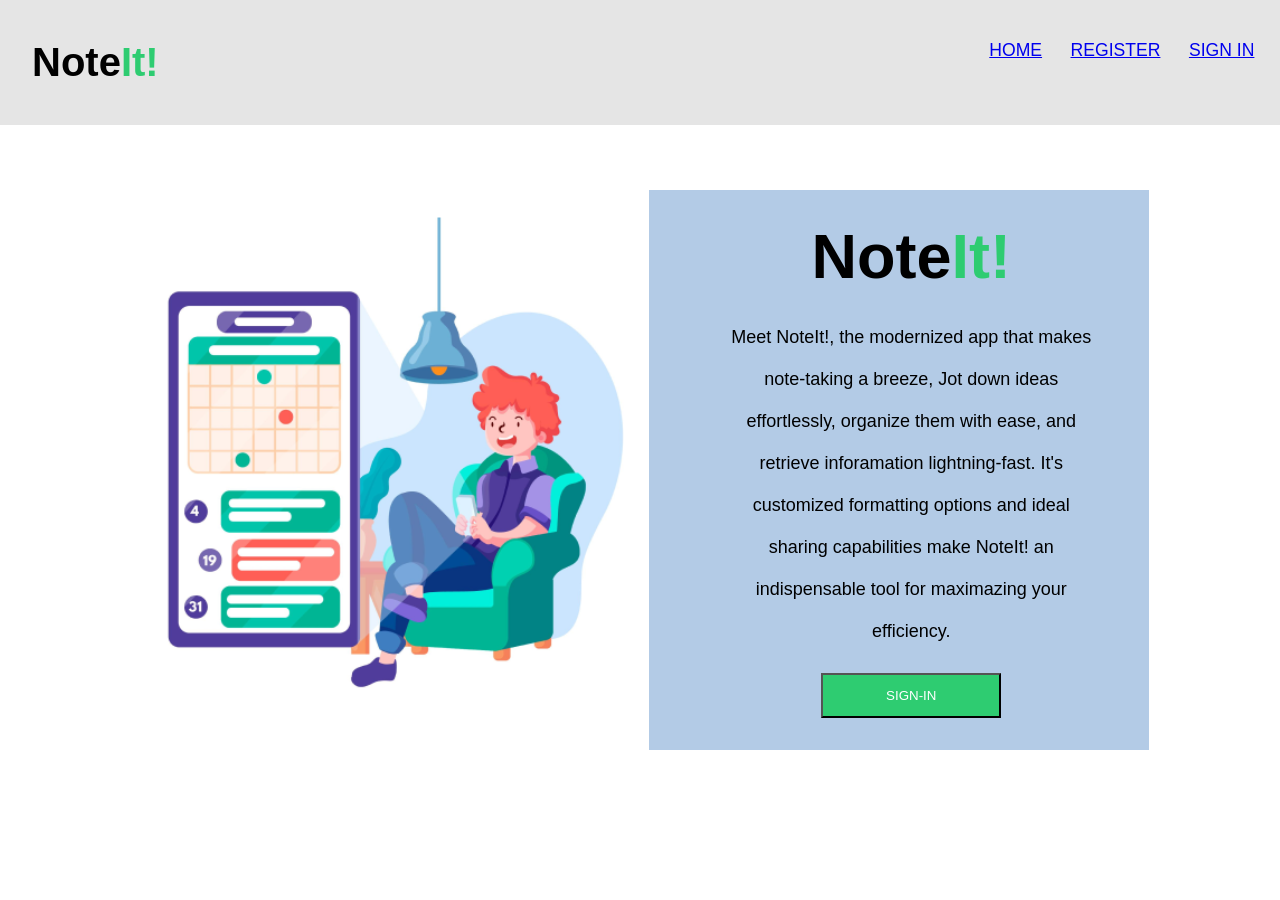
==== home.html @ 92d468f0 "kapoy na" ====
<!DOCTYPE html>
<html lang="en">
<head>
    <meta charset="UTF-8">
    <meta name="viewport" content="width=device-width, initial-scale=1.0">
    <title>Home</title>
    <link rel="stylesheet" href="home.css">
</head>
<body>
    <div class="wrapper">
        <div class="main-container">

           <div class="nav-container">
            <header class="header">
                <h2>Note<span>It!</span></h2>
            
            <nav class="navbar">
                <a href="home.html">HOME</a>
                <a href="register">REGISTER</a>
                <a href="signin.html">SIGN IN</a>
            </nav>
            </header>

            <div class="image">
                <img src="img/pic.png" alt="Picture">
             </div>

        </div>

        <div class="text-container">

            <div class="text">
                <h1>Note<span>It!</span></h1>
                <p>Meet NoteIt!, the modernized app that makes</p><br>
                <p>note-taking a breeze, Jot down ideas</p><br>
                <p>effortlessly, organize them with ease, and</p><br>
                <p>retrieve inforamation lightning-fast. It's</p><br>
                <p>customized formatting options and ideal</p><br>
                <p>sharing capabilities make NoteIt! an</p><br>
                <p>indispensable tool for maximazing your</p><br>
                <p>efficiency.</p><br><br>

                <div class="button"> 
                    <button type="submit" class="btn">SIGN-IN</button>
                </div>
                
            </div>
            
        </div>

        
    </div>

    </div>
    
</body>
</html>
---- home.css ----
*{
    margin: 0;
    padding: 0;
    box-sizing: border-box;
    scroll-behavior: smooth;
}


:root{
    --hover-color: #733c7a;
    --bg-color: #b3cbe6;
    --button-color: #2ecc71;
    --text-color: #242726ab;   
}

body{
    display: flex;
    justify-content: center;
    align-items: center;
    font-family: Arial, Helvetica, sans-serif;
}

span{
    color: #2ecc71;
}

h1{
    margin-top: 30px;
    margin-bottom: 35px;
    font-weight: 700px;
    font-size: 350%; 
   
}

.wrapper{
    margin: auto;
    padding: auto;
    width: 1180;
}

.main-container{
    justify-content: center;
    align-items: center;
    padding-top: 150px;
    display: flex;
}

.header{
    position: fixed;
    width: 100%;
    top: 0;
    left: 0;
    padding: 2.5rem 2%;
    padding-left: 2.5%;
    background: rgba(0.5, 0.1, 0.5, 0.1);
    backdrop-filter: blur(10px);
    display: flex;
    justify-content: space-between;
    align-items: left;
    z-index: 100;

}

.header h2{
    font-weight: 550px;
    font-size: 250%; 
}

.navbar{
   padding-right: -100px;
   color: var(--text-color);
}

.navbar a{
    font-size: 1.1rem;
    margin-left: 1.5rem;
    font-weight: 200;
    transition: 0.3 ease;   
}


.navbar a:hover{
    border-bottom: 3px solid var(--hover-color);
    color: var(--hover-color);
}



.text-container{
    justify-content: center;
    background-color: var(--bg-color);  
    display: flex;
    width: 500px;
    height: 560px;
    margin-top: 40px;
    margin-left: 7.5px;

}

.text{
    text-align: center;
    justify-content: center;
    margin-left: 25px;
    font-size: 18px;
    padding-bottom: 10px;
    margin-bottom: 10px;
}

.button .btn{
    width: 180px;
    height: 45px;
    background-color: var(--button-color);
    margin-top: -20px;
    color: white;

}
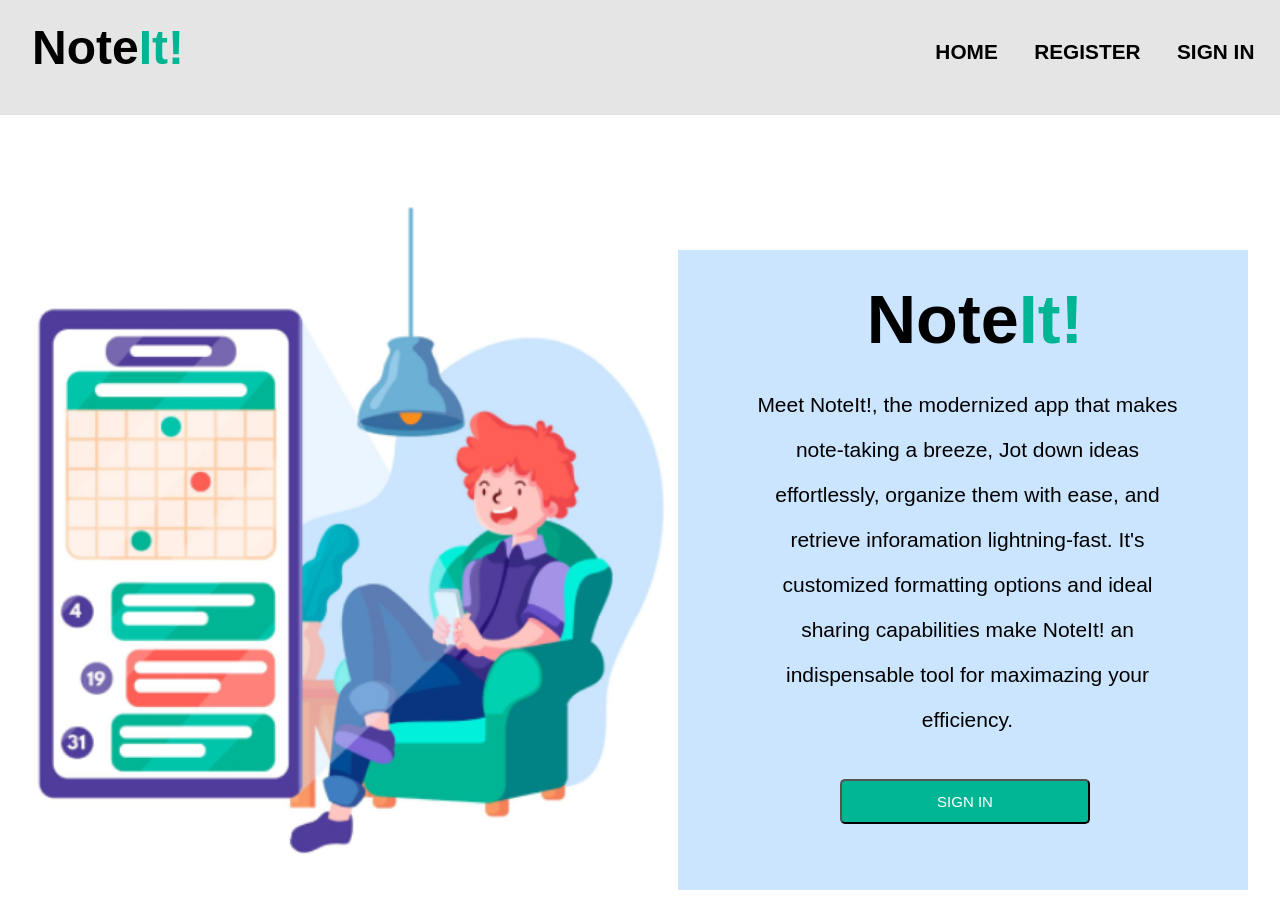
==== commit 2dce5cd6: "dali" ====
--- a/home.html
+++ b/home.html
@@ -5,20 +5,21 @@
     <meta name="viewport" content="width=device-width, initial-scale=1.0">
     <title>Home</title>
     <link rel="stylesheet" href="home.css">
+    <link href="https://fonts.googleapis.com/css?family=Poppins" rel="stylesheet">
 </head>
 <body>
-    <div class="wrapper">
+    
         <div class="main-container">
 
            <div class="nav-container">
             <header class="header">
                 <h2>Note<span>It!</span></h2>
             
-            <nav class="navbar">
-                <a href="home.html">HOME</a>
-                <a href="register">REGISTER</a>
-                <a href="signin.html">SIGN IN</a>
-            </nav>
+                <nav class="navbar">
+                    <a href="home.html" style="text-decoration: none;">HOME</a>
+                    <a href="register" style="text-decoration: none;">REGISTER</a>
+                    <a href="signin.html" style="text-decoration: none;">SIGN IN</a>
+                  </nav>
             </header>
 
             <div class="image">
@@ -39,19 +40,13 @@
                 <p>sharing capabilities make NoteIt! an</p><br>
                 <p>indispensable tool for maximazing your</p><br>
                 <p>efficiency.</p><br><br>
+                
+                <a href="signin.html"><button type="submit" class="btn">SIGN IN</a>
+                </button>      
 
-                <div class="button"> 
-                    <button type="submit" class="btn">SIGN-IN</button>
                 </div>
-                
-            </div>
             
         </div>
-
-        
     </div>
-
-    </div>
-    
 </body>
 </html>
--- a/home.css
+++ b/home.css
@@ -8,27 +8,29 @@
 
 :root{
     --hover-color: #733c7a;
-    --bg-color: #b3cbe6;
-    --button-color: #2ecc71;
-    --text-color: #242726ab;   
+    --bg-color: #cbe5fe;
+    --button-color: #00b594;
+    --text-color: #242726ab;
+    --white-color: #ffff;  
 }
 
 body{
     display: flex;
     justify-content: center;
     align-items: center;
-    font-family: Arial, Helvetica, sans-serif;
+    font-family: Roboto, sans-serif;
+    background-color: rgba(255,255,255,255);
 }
 
 span{
-    color: #2ecc71;
+    color: #00b594;
 }
 
 h1{
     margin-top: 30px;
     margin-bottom: 35px;
-    font-weight: 700px;
-    font-size: 350%; 
+    font-size: 380%;
+    font-weight: 850; 
    
 }
 
@@ -39,8 +41,7 @@
 }
 
 .main-container{
-    justify-content: center;
-    align-items: center;
+    margin-left: -45px;
     padding-top: 150px;
     display: flex;
 }
@@ -62,8 +63,10 @@
 }
 
 .header h2{
-    font-weight: 550px;
-    font-size: 250%; 
+    font-size: 300%;
+    font-weight: 850;
+    margin-top: -20px;
+   
 }
 
 .navbar{
@@ -72,10 +75,13 @@
 }
 
 .navbar a{
-    font-size: 1.1rem;
-    margin-left: 1.5rem;
+    font-size: 1.3rem;
+    margin-left: 2.0rem;
     font-weight: 200;
-    transition: 0.3 ease;   
+    transition: 0.3 ease;
+    color: black;
+    font-weight: 650;
+    padding-top: 50px; 
 }
 
 
@@ -84,16 +90,14 @@
     color: var(--hover-color);
 }
 
-
-
 .text-container{
     justify-content: center;
     background-color: var(--bg-color);  
     display: flex;
-    width: 500px;
-    height: 560px;
-    margin-top: 40px;
-    margin-left: 7.5px;
+    width: 570px;
+    height: 640px;
+    margin-top: 100px;
+    margin-left: -10px;
 
 }
 
@@ -106,11 +110,36 @@
     margin-bottom: 10px;
 }
 
-.button .btn{
-    width: 180px;
+p{
+    font-size: 21px;
+    text-align: center;
+    margin-right: 15px;
+}
+
+
+.btn{
+    position: absolute;
+    width: 250px;
     height: 45px;
     background-color: var(--button-color);
-    margin-top: -20px;
+    border-radius: 5px;
     color: white;
+    font-size: 15px;
+    margin-top: 5px;
+    margin-left: -135px;
+    
+}
+
+.btn a{
+    text-decoration: none;
+    color: var(--white-color);
+    font-weight: 500;
+}
+
+
+.image img{
+    padding-top: 20px;
+    width: 700px;
+    padding-left: -10px;
 
 }
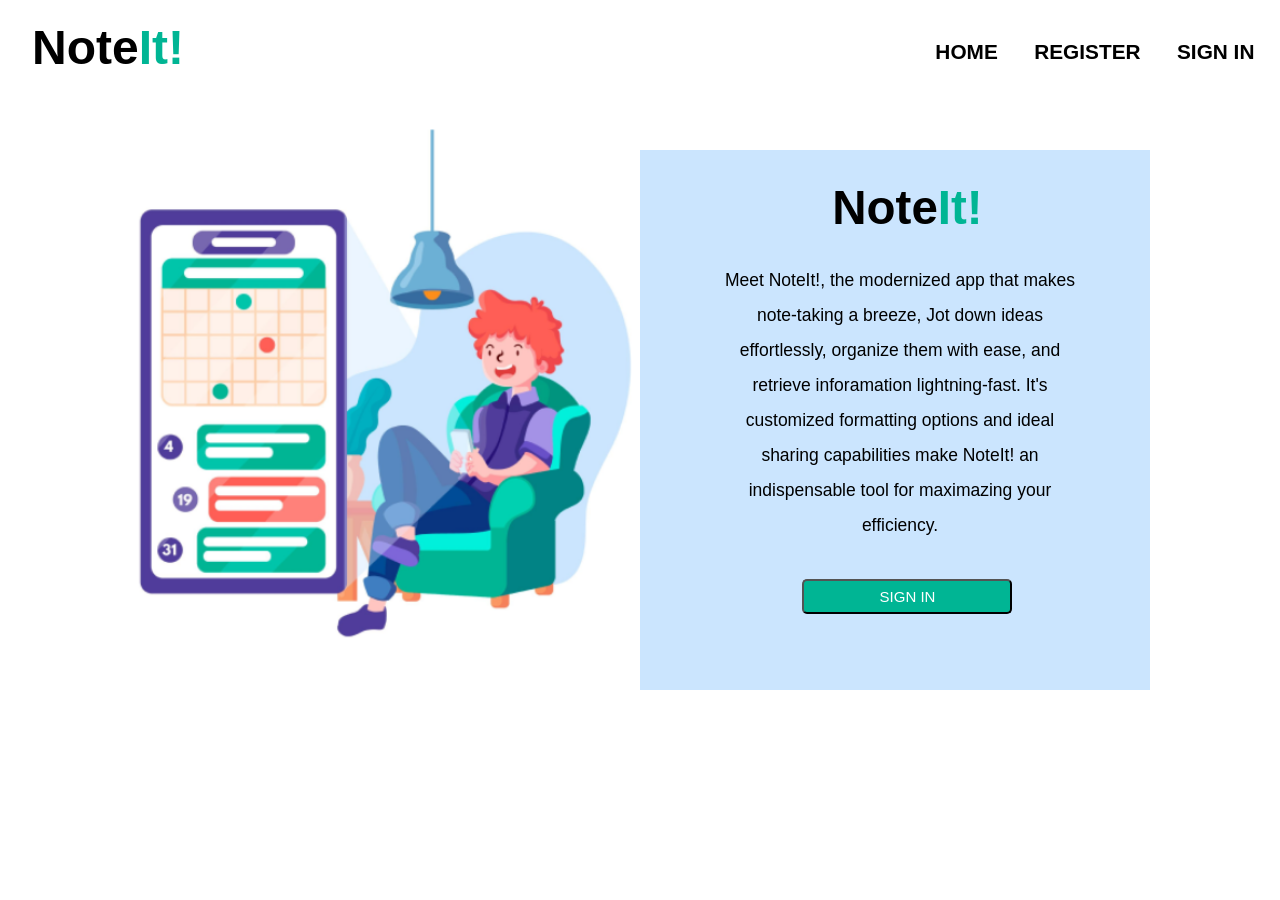
==== commit 226417fe: "ywa ka sir" ====
--- a/home.html
+++ b/home.html
@@ -9,6 +9,8 @@
 </head>
 <body>
     
+    
+
         <div class="main-container">
 
            <div class="nav-container">
@@ -17,7 +19,7 @@
             
                 <nav class="navbar">
                     <a href="home.html" style="text-decoration: none;">HOME</a>
-                    <a href="register" style="text-decoration: none;">REGISTER</a>
+                    <a href="register.html" style="text-decoration: none;">REGISTER</a>
                     <a href="signin.html" style="text-decoration: none;">SIGN IN</a>
                   </nav>
             </header>
--- a/home.css
+++ b/home.css
@@ -1,145 +1,134 @@
-*{
-    margin: 0;
-    padding: 0;
-    box-sizing: border-box;
-    scroll-behavior: smooth;
+* {
+  margin: 0;
+  padding: 0;
+  box-sizing: border-box;
+  scroll-behavior: smooth;
 }
 
-
-:root{
-    --hover-color: #733c7a;
-    --bg-color: #cbe5fe;
-    --button-color: #00b594;
-    --text-color: #242726ab;
-    --white-color: #ffff;  
+:root {
+  --hover-color: #733c7a;
+  --bg-color: #cbe5fe;
+  --button-color: #00b594;
+  --text-color: #242726ab;
+  --white-color: #ffff;
 }
 
-body{
-    display: flex;
-    justify-content: center;
-    align-items: center;
-    font-family: Roboto, sans-serif;
-    background-color: rgba(255,255,255,255);
+body {
+  display: flex;
+  justify-content: center;
+  align-items: center;
+  font-family: Roboto, sans-serif;
+  background-color: rgba(255, 255, 255, 255);
 }
 
-span{
-    color: #00b594;
+span {
+  color: #00b594;
 }
 
-h1{
-    margin-top: 30px;
-    margin-bottom: 35px;
-    font-size: 380%;
-    font-weight: 850; 
-   
+h1 {
+  margin-top: 30px;
+  margin-bottom: 35px;
+  font-size: 380%;
+  font-weight: 850;
 }
 
-.wrapper{
-    margin: auto;
-    padding: auto;
-    width: 1180;
+.wrapper {
+  margin: auto;
+  padding: auto;
+  width: 1180;
 }
 
-.main-container{
-    margin-left: -45px;
-    padding-top: 150px;
-    display: flex;
+.main-container {
+  margin: auto;
+  padding: auto;
+  display: flex;
+  width: 1180;
 }
 
-.header{
-    position: fixed;
-    width: 100%;
-    top: 0;
-    left: 0;
-    padding: 2.5rem 2%;
-    padding-left: 2.5%;
-    background: rgba(0.5, 0.1, 0.5, 0.1);
-    backdrop-filter: blur(10px);
-    display: flex;
-    justify-content: space-between;
-    align-items: left;
-    z-index: 100;
-
+.header {
+  position: fixed;
+  width: 100%;
+  top: 0;
+  left: 0;
+  padding: 2.5rem 2%;
+  padding-left: 2.5%;
+  display: flex;
+  justify-content: space-between;
+  align-items: left;
+  z-index: 100;
 }
 
-.header h2{
-    font-size: 300%;
-    font-weight: 850;
-    margin-top: -20px;
-   
+.header h2 {
+  font-size: 300%;
+  font-weight: 850;
+  margin-top: -20px;
 }
 
-.navbar{
-   padding-right: -100px;
-   color: var(--text-color);
+.navbar {
+  padding-right: -100px;
+  color: var(--text-color);
 }
 
-.navbar a{
-    font-size: 1.3rem;
-    margin-left: 2.0rem;
-    font-weight: 200;
-    transition: 0.3 ease;
-    color: black;
-    font-weight: 650;
-    padding-top: 50px; 
+.navbar a {
+  font-size: 1.3rem;
+  margin-left: 2rem;
+  font-weight: 200;
+  transition: 0.3 ease;
+  color: black;
+  font-weight: 650;
+  padding-top: 50px;
 }
 
-
-.navbar a:hover{
-    border-bottom: 3px solid var(--hover-color);
-    color: var(--hover-color);
+.navbar a:hover {
+  border-bottom: 3px solid var(--hover-color);
+  color: var(--hover-color);
 }
 
-.text-container{
-    justify-content: center;
-    background-color: var(--bg-color);  
-    display: flex;
-    width: 570px;
-    height: 640px;
-    margin-top: 100px;
-    margin-left: -10px;
-
+.text-container {
+  justify-content: center;
+  background-color: var(--bg-color);
+  display: flex;
+  width: 510px;
+  height: 540px;
+  margin-top: 150px;
+  margin-left: -10px;
 }
 
-.text{
-    text-align: center;
-    justify-content: center;
-    margin-left: 25px;
-    font-size: 18px;
-    padding-bottom: 10px;
-    margin-bottom: 10px;
+.text {
+  text-align: center;
+  justify-content: center;
+  margin-left: 25px;
+  font-size: 12.5px;
+  padding-bottom: 10px;
+  margin-bottom: 10px;
 }
 
-p{
-    font-size: 21px;
-    text-align: center;
-    margin-right: 15px;
+p {
+  font-size: 17.5px;
+  text-align: center;
+  margin-right: 15px;
 }
 
-
-.btn{
-    position: absolute;
-    width: 250px;
-    height: 45px;
-    background-color: var(--button-color);
-    border-radius: 5px;
-    color: white;
-    font-size: 15px;
-    margin-top: 5px;
-    margin-left: -135px;
-    
+.btn {
+  position: absolute;
+  width: 210px;
+  height: 35px;
+  background-color: var(--button-color);
+  border-radius: 5px;
+  color: white;
+  font-size: 15px;
+  margin-top: 15px;
+  margin-left: -105px;
 }
 
-.btn a{
-    text-decoration: none;
-    color: var(--white-color);
-    font-weight: 500;
+.btn a {
+  text-decoration: none;
+  color: var(--white-color);
+  font-weight: 500;
 }
 
-
-.image img{
-    padding-top: 20px;
-    width: 700px;
-    padding-left: -10px;
-
+.image img {
+  padding-top: 100px;
+  width: 550px;
+  margin-left: -30px;
 }
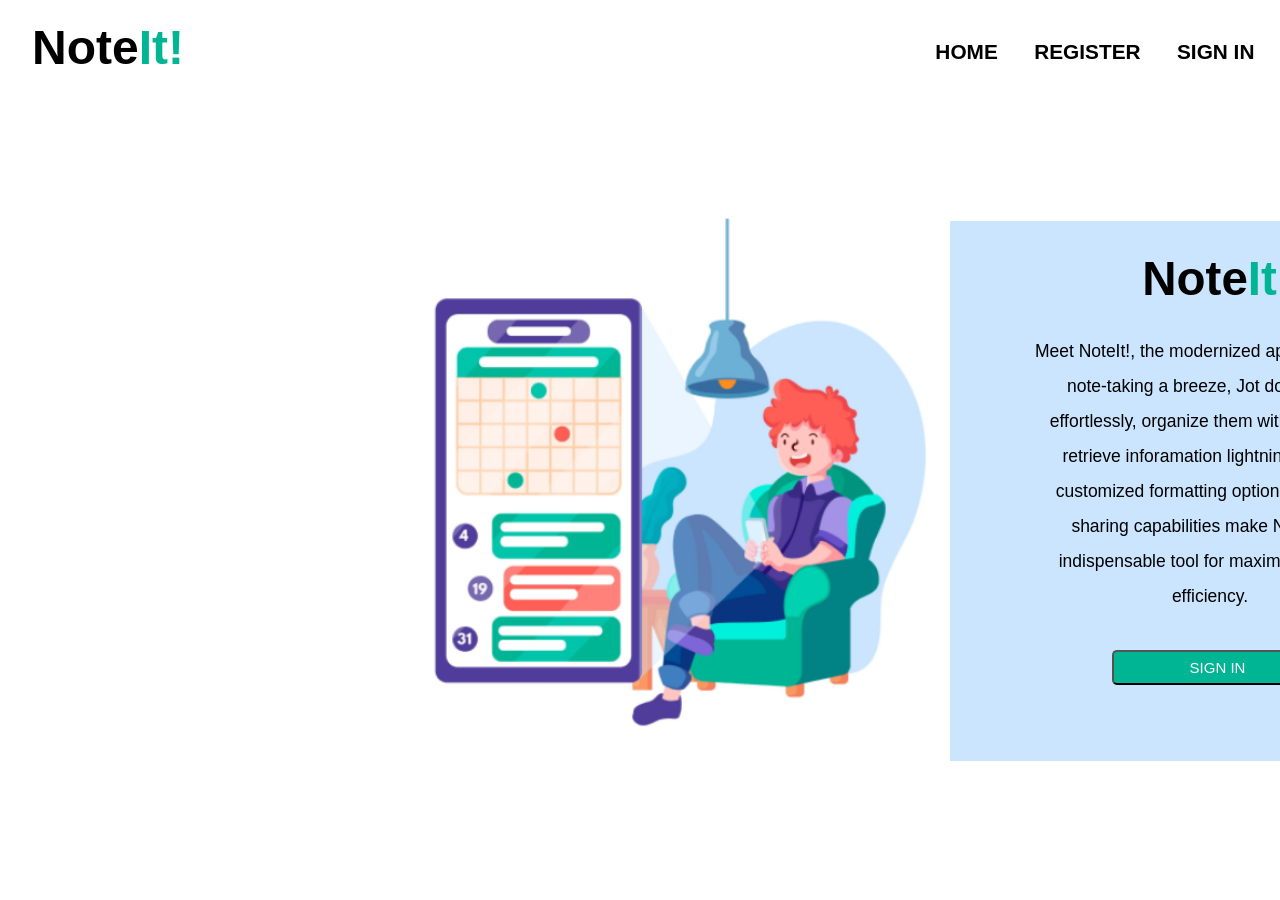
==== commit 49875b46: "sige lang" ====
--- a/home.html
+++ b/home.html
@@ -8,10 +8,10 @@
     <link href="https://fonts.googleapis.com/css?family=Poppins" rel="stylesheet">
 </head>
 <body>
+
     
     
-
-        <div class="main-container">
+        <div class="wrapper">
 
            <div class="nav-container">
             <header class="header">
@@ -49,6 +49,8 @@
                 </div>
             
         </div>
+        
     </div>
+    
 </body>
 </html>
--- a/home.css
+++ b/home.css
@@ -14,6 +14,7 @@
 }
 
 body {
+  height: 100vh;
   display: flex;
   justify-content: center;
   align-items: center;
@@ -33,16 +34,8 @@
 }
 
 .wrapper {
-  margin: auto;
-  padding: auto;
-  width: 1180;
-}
-
-.main-container {
-  margin: auto;
-  padding: auto;
-  display: flex;
-  width: 1180;
+  width: 100%;
+ 
 }
 
 .header {
@@ -90,8 +83,8 @@
   display: flex;
   width: 510px;
   height: 540px;
-  margin-top: 150px;
-  margin-left: -10px;
+  margin-top: -530px;
+  margin-left: 950px;
 }
 
 .text {
@@ -128,7 +121,103 @@
 }
 
 .image img {
-  padding-top: 100px;
+  padding-top: 50px;
   width: 550px;
-  margin-left: -30px;
-}
+  margin-left: 395px;
+  
+}
+
+@media only screen and (max-width: 500px){
+.wrapper {
+  width: 100%;
+  height: 100vh;
+  margin-bottom: 50px;
+}
+
+body {
+  padding: 20px;
+}
+  
+.header h2 {
+  font-size: 220%;
+  font-weight: 850;
+  margin-top: -20px;
+  margin-left: .5px;
+  position: sticky;  
+  top: 0;
+}
+
+.navbar a {
+  font-size: 1rem;
+  margin-left: 1rem;
+  font-weight: 200;
+  font-weight: 650;
+  padding-top: 30px;
+  margin-right: 10px;
+  position: sticky;  
+  top: 0;
+}
+
+
+.text-container {
+  width: 450px;
+  margin-top: 20px;
+  height: 55%;
+  margin-left: -5px;
+  margin-bottom: 50px;
+}
+
+
+.text {
+  margin-left: 25px;
+  font-size: 12.5px;
+  margin-bottom: 5px;
+}
+
+
+h1 {
+  margin-top: 20px;
+  font-size: 330%;
+  font-weight: 850;
+}
+
+
+.header {
+  backdrop-filter: blur(5px);
+  
+}
+
+
+p {
+  font-size: 14px;
+  text-align: center;
+  margin-right: 15px;
+}
+
+
+
+.btn {
+  width: 210px;
+  height: 30px;
+  font-size: 14px;
+  margin-top: -5px;
+  margin-left: -115px;
+  margin-bottom: 50px;
+}
+
+.btn a {
+  text-decoration: none;
+  color: var(--white-color);
+  font-weight: 450;
+}
+
+
+.image img {
+  margin-top: 30px;
+  width: 350px;
+  margin-left: 50px;
+  
+}
+
+  
+}
